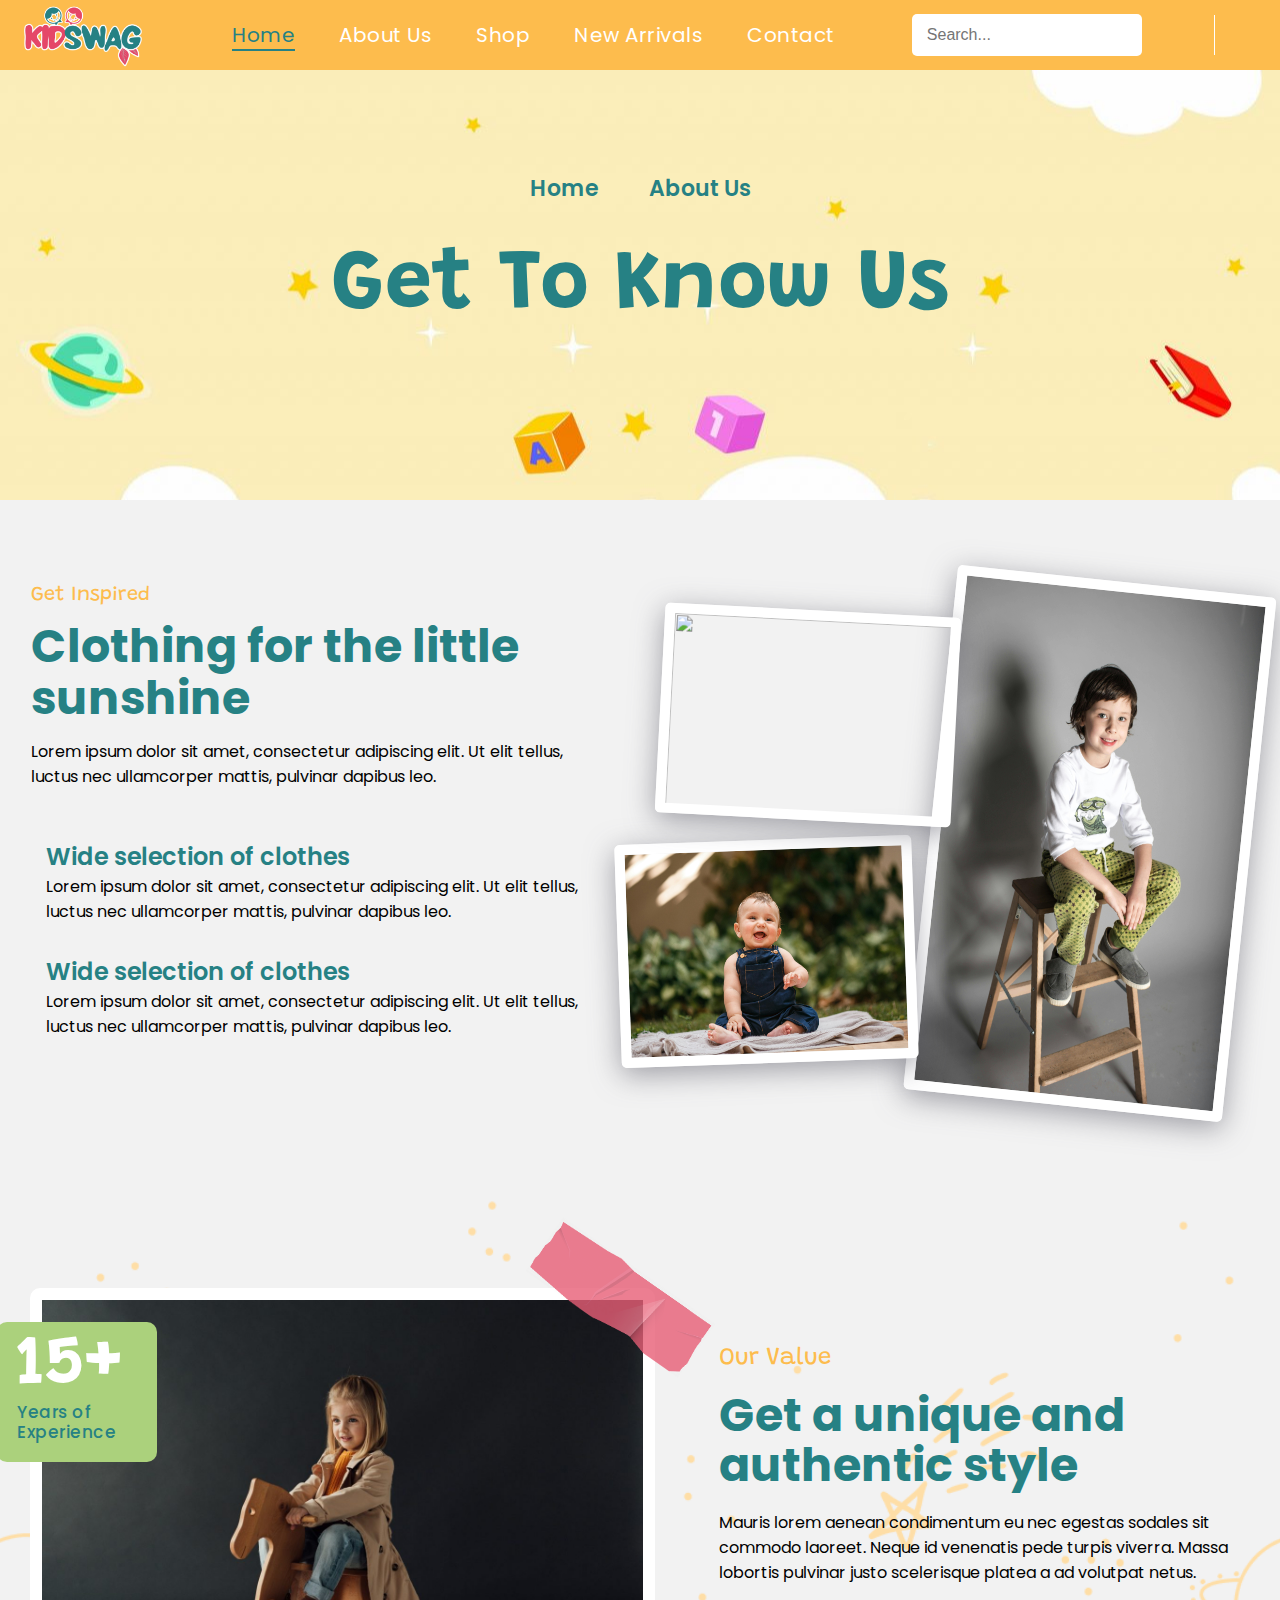
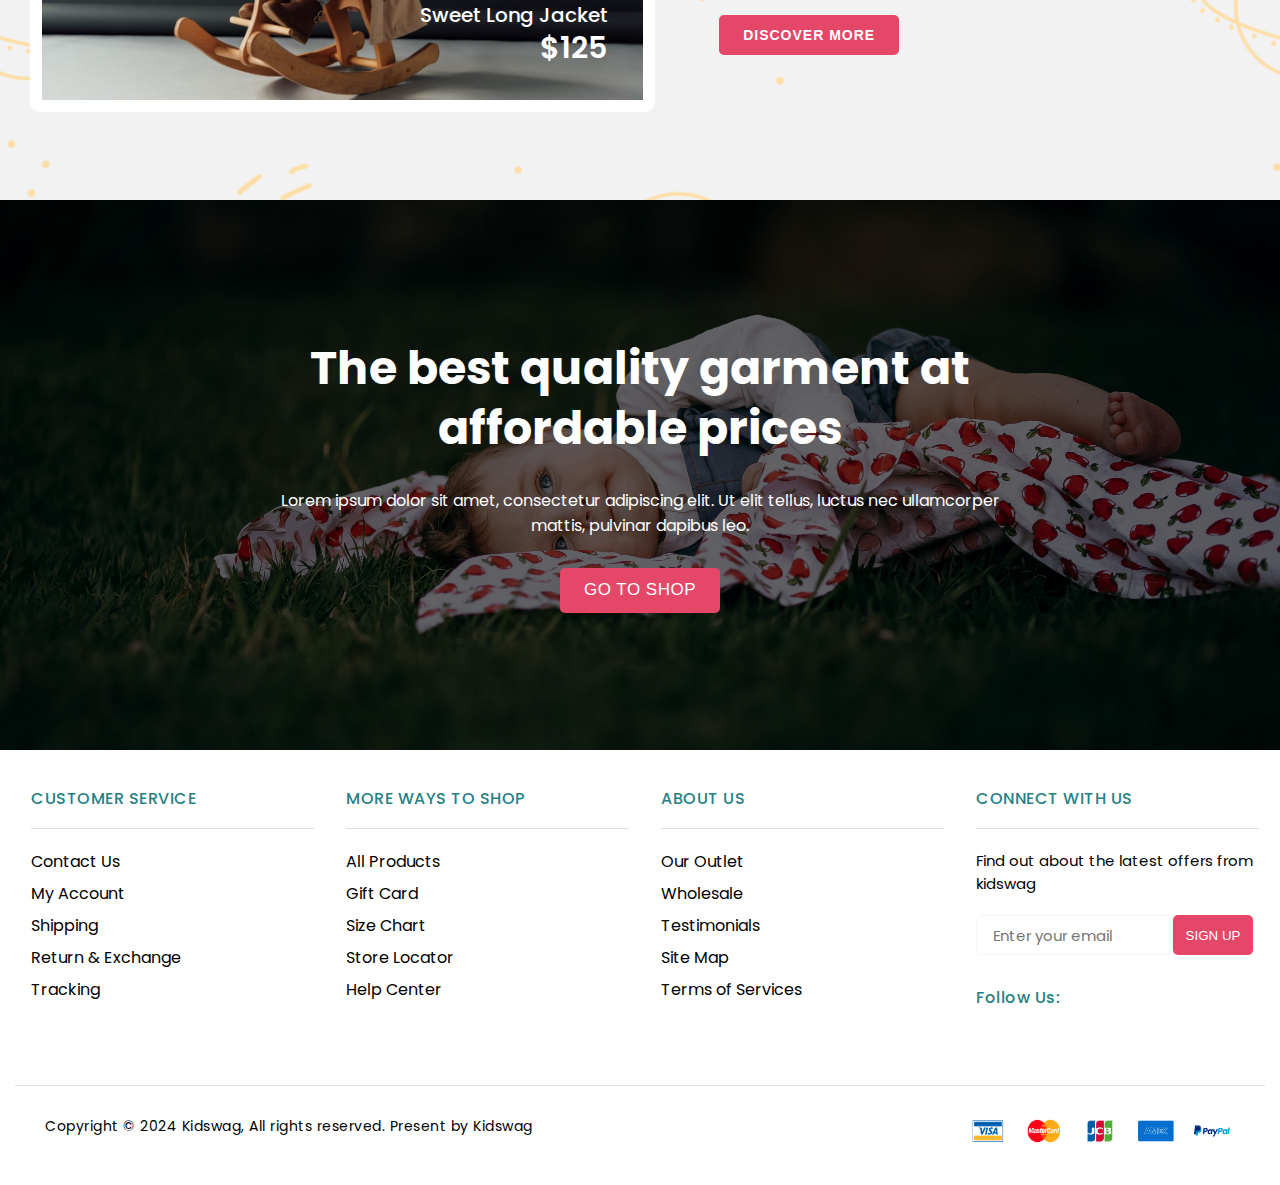
==== about.html @ 39bd6e8f "set coding environment effectively" ====
<!DOCTYPE html>
<html lang="en">
<head>
    <meta charset="UTF-8">
    <meta name="viewport" content="width=device-width, initial-scale=1.0">
    <title>About Us ─ Kidswag</title>

    <!-- link CSS -->
    <!-- <link rel="stylesheet" href="./../02-CSS/02-AboutUs.css"> -->
    <link rel="stylesheet" href="./assets/css/style.css"> <!-- common style css -->
    <link rel="stylesheet" href="./assets/css/about.css"> <!-- about page css -->

    <!-- "Poppins" Font Family -->
    <link rel="preconnect" href="https://fonts.googleapis.com">
    <link rel="preconnect" href="https://fonts.gstatic.com" crossorigin>
    <link href="https://fonts.googleapis.com/css2?family=Grandstander:ital,wght@0,100..900;1,100..900&family=Poppins:ital,wght@0,100;0,200;0,300;0,400;0,500;0,600;0,700;0,800;0,900;1,100;1,200;1,300;1,400;1,500;1,600;1,700;1,800;1,900&display=swap" rel="stylesheet">

    <!-- Fontawesome CDN -->
    <link rel="stylesheet" href="https://cdnjs.cloudflare.com/ajax/libs/font-awesome/6.6.0/css/all.min.css" integrity="sha512-Kc323vGBEqzTmouAECnVceyQqyqdsSiqLQISBL29aUW4U/M7pSPA/gEUZQqv1cwx4OnYxTxve5UMg5GT6L4JJg==" crossorigin="anonymous" referrerpolicy="no-referrer" />
</head>
<body>
    <!-- Navbar 01 -->
    <header>
        <div class="wrapper">
            <nav>
                <div class="logo">
                    <img src="./assets/images/Logo3 Final.png" alt="">
                </div>

                <ul>
                    <li>
                        <a href="./index.html" onclick="home()" class="active" id="home">Home</a>
                        <a href="./about.html" onclick="aboutUs()" id="about">About Us</a>
                        <a href="./shop.html" onclick="shop()" id="shop">Shop</a>
                        <a href="./new-arrival.html" onclick="newArrivals()" id="newArrival">New Arrivals</a>
                        <a href="./contact.html" onclick="contact()" id="contact">Contact</a>
                    </li>
                </ul>

                <div class="nav-input">
                    <input type="text" placeholder="Search...">
                    <i class="fa-solid fa-magnifying-glass"></i>
                </div>
                <div class="nav-user">
                    <i class="fa-solid fa-user"></i>
                </div>
                <div id="bar">
                    <p id="bar-p1"></p>
                    <p id="bar-p2"></p>
                    <p id="bar-p3"></p>
                </div>
            </nav>
        </div>
    </header>


    <!-- About Us -->
    <section class="about-us">
        <div class="wrapper">
            <div class="about-us-cont">
                <div class="span-text">
                    <span>Home</span>
                    <span>About Us</span>
                </div>

                <h2>Get To Know Us</h2>
            </div>
        </div>
     </section>

     <!-- Get Inspired 04 -->
     <section class="get-inspired">
        <div class="wrapper">
            <div class="inspired-cont">
                <div class="inspired-text inspired">
                    <div class="insp-text1">
                        <span>Get Inspired</span>
                        <h2>Clothing for the little sunshine</h2>
                        <p>Lorem ipsum dolor sit amet, consectetur adipiscing elit. Ut elit tellus, luctus nec ullamcorper mattis, pulvinar dapibus leo.</p>
                    </div>
                    <div class="insp-text2">
                        <div class="insp-txt">
                            <div class="icon">
                                <i class="fa-solid fa-check"></i>
                            </div>
                            <div class="icon-text">
                                <h3>Wide selection of clothes</h3>
                                <p>Lorem ipsum dolor sit amet, consectetur adipiscing elit. Ut elit    tellus, luctus nec ullamcorper mattis, pulvinar dapibus leo.</p>
                            </div>
                        </div>
                        <div class="insp-txt">
                            <div class="icon">
                                <i class="fa-solid fa-check"></i>
                            </div>
                            <div class="icon-text">
                                <h3>Wide selection of clothes</h3>
                                <p>Lorem ipsum dolor sit amet, consectetur adipiscing elit. Ut elit    tellus, luctus nec ullamcorper mattis, pulvinar dapibus leo.</p>
                            </div>
                        </div>
                    </div>
                </div>

                <div class="inspired-images inspired">
                    <div class="left-imgs">
                        <img src="./assets/images/inspired-img1.jpg" alt="" id="insp-img1" width="300" height="300">
                        <img src="./assets/images/inspired-img2.jpg" alt="" id="insp-img2" width="300" height="300">
                    </div>
                    <div class="right-img">
                        <img src="./assets/images/inspired-img3.jpg" alt="" id="insp-img3" width="300" height="300">
                    </div>
                </div>
            </div>
        </div>
    </section>

    <!-- Unique Style 07 -->
    <section class="unique-style">
        <div class="wrapper">
            <div class="unique-cont">
                <div class="unique-left-img">

                    <div class="pink-tape">
                        <img src="./assets/images//Pink Tape Stcker.png" alt="">
                    </div>

                    <div class="green-box">
                        <span>15+</span>
                        <p>Years of Experience</p>
                    </div>

                    <div class="left-text">
                        <h2>Sweet Long Jacket</h2>
                        <div class="left-text-span">
                            <p>$125</p>
                        </div>
                    </div>
                </div>

                <div class="unique-right-text">
                    <span>Our Value</span>
                    <h2>Get a unique and authentic style </h2>
                    <p>Mauris lorem aenean condimentum eu nec egestas sodales sit commodo laoreet. Neque id venenatis pede turpis viverra. Massa lobortis pulvinar justo scelerisque platea a ad volutpat netus.</p>
                    <button type="button">DISCOVER MORE</button>
                </div>
            </div>
        </div>
    </section>

    <!-- Animated Slider 06 -->
    <section class="animated-slider">
        <div class="wrapper">
            <div class="ani-slider-cont">
                <div class="slider-text">
                    <h2>The best quality garment at affordable prices</h2>
                    <p>Lorem ipsum dolor sit amet, consectetur adipiscing elit. Ut elit tellus, luctus nec ullamcorper mattis, pulvinar dapibus leo.</p>
                    <button type="button">GO TO SHOP</button>
                </div>
            </div>
        </div>
    </section>

    <!-- Footer 11 -->
    <section class="footer">
        <div class="wrapper">
            <div class="footer-cont">

                <div class="footer-head">
                    <div class="Fcustomer Fchild">
                        <div class="Fcustomer-head">
                            <h2>CUSTOMER SERVICE</h2>
                        </div>
                        <div class="Fcustomer-text Fchild-text">
                            <ul>
                                <li>
                                    <a href="#">Contact Us</a>
                                    <a href="#">My Account</a>
                                    <a href="#">Shipping</a>
                                    <a href="#">Return & Exchange</a>
                                    <a href="#">Tracking</a>
                                </li>
                            </ul>
                        </div>
                    </div>

                    <div class="Fshop Fchild">
                        <div class="Fshop-head">
                            <h2>MORE WAYS TO SHOP</h2>
                        </div>
                        <div class="Fshop-text Fchild-text">
                            <ul>
                                <li>
                                    <a href="#">All Products</a>
                                    <a href="#">Gift Card</a>
                                    <a href="#">Size Chart</a>
                                    <a href="#">Store Locator</a>
                                    <a href="#">Help Center</a>
                                </li>
                            </ul>
                        </div>
                    </div>

                    <div class="Fabout Fchild">
                        <div class="Fabout-head">
                            <h2>ABOUT US</h2>
                        </div>
                        <div class="Fabout-text Fchild-text">
                            <ul>
                                <li>
                                    <a href="#">Our Outlet</a>
                                    <a href="#">Wholesale</a>
                                    <a href="#">Testimonials</a>
                                    <a href="#">Site Map</a>
                                    <a href="#">Terms of Services</a>
                                </li>
                            </ul>
                        </div>
                    </div>

                    <div class="Fconnect Fchild">
                        <div class="Fconnect-head">
                            <h2>CONNECT WITH US</h2>
                        </div>
                        <div class="Fconnect-text Fchild-text">
                        <p>Find out about the latest offers from kidswag</p>
                        <div class="Finput">
                                <input type="email" placeholder="Enter your email">
                                <button type="button">SIGN UP</button>
                        </div>
                        <div id="Fhead2">
                                <h2>Follow Us:</h2>
                        </div>
                        <div class="Ficons">
                            <i class="fa-brands fa-facebook-f" id="Ficon1"></i>
                            <i class="fa-brands fa-twitter" id="Ficon2"></i>
                            <i class="fa-brands fa-youtube" id="Ficon3"></i>
                            <i class="fa-brands fa-instagram" id="Ficon4"></i>
                        </div>
                    </div>
                </div>
            </div>
        </div>
    </section>

    <!-- Footer Copyright 12 -->
    <section class="footer-copyright">
        <div class="wrapper">
            <div class="footer-copy-cont">
                <div class="footer-copy-text">
                    <p>Copyright © 2024 Kidswag, All rights reserved. Present by Kidswag</p>
                </div>
                <div class="footer-imgs">
                    <img src="./assets/images/Footer-copyright-1.png" alt="">
                    <img src="./assets/images/Footer-copyright-2.png" alt="">
                    <img src="./assets/images/Footer-copyright-3.png" alt="">
                    <img src="./assets/images/Footer-copyright-4.png" alt="">
                    <img src="./assets/images/Footer-copyright-5.png" alt="">
                </div>
            </div>
        </div>
    </section>




<!-- <script src="./assets/js/about.js"></script> -->
</body>
</html>
---- 02-CSS/02-AboutUs.css ----
*{
    margin: 0;
    padding: 0;
    box-sizing: border-box;
}
:root{
    /* Colors */
    --yellow-color: #fdbc4d;
    --dark-pink-color: #e54768;
    --header-aqua-color:#83c0c3;
    --text-green-color: #268184;
    --background-grey-color: #f2f2f2;
    --background-pista-color: #f3f8ed;
    --light-pink-color: #eccada;
    --black-color: #000000;
    --white-color: #ffffff;
    --new-light-color: #f5f3f0;
    --text-grey-color: #898989;
    --parrot-box-color: #abd17c;
    --Footer-divider-color: #dfe0df;
    --Footer-input-border-color:#f5f5f5;

    /* Font Family */
    --header-font: "Grandstander", cursive;
    --body-font: "Poppins", sans-serif;
}

.wrapper{
    max-width: 1250px;
    margin: 0 auto;
}

/* Navbar */
header{
    width: 100%;
    background-color: var(--yellow-color);
    position: fixed;
    z-index: 100;
}

nav{
    height: 70px;
    display: flex;
    justify-content: space-between;
    align-items: center;
}

#bar{
    display: none;
    flex-direction: column;
    gap: 5px;
}

#bar p{
    width: 33px;
    height: 5px;
    border-radius: 3px;
}

#bar-p1{
    background-color: var(--dark-pink-color);
}
#bar-p2{
    background-color: var(--white-color);
}

#bar-p3{
    background-color: var(--text-green-color);
}

.logo img{
    width: 140px;
    height: 140px;
    margin-top: 17px;
    cursor: pointer;
}

nav ul li{
    list-style: none;
}

nav ul li a{
    margin: 0 20px;
    text-decoration: none;
    color: var(--white-color);
    font-family: var(--body-font);
    font-size: 20px;
    font-weight: 400;
    letter-spacing: 0.5px;
}
nav ul li a.active{
    color: var(--text-green-color);
    border-bottom: 2px solid var(--text-green-color);
}

nav ul li a:hover{
    color: var(--text-green-color);
    border-bottom: 2px solid var(--text-green-color);
    transition:  0.5s ease;
}

.nav-input{
    display: flex;
    align-items: center;
    gap: 15px;
}

.nav-input input{
    width: 230px;
    height: 42px;
    border: 0;
    outline: 0;
    border-radius: 5px;
    padding: 15px;
    font-size: 16px;
}

.nav-input i{
    color: var(--white-color);
    font-size: 22px;
}

.nav-user{
    display: flex;
    align-items: center;
    border-left: 1px solid var(--white-color);
    height: 40px;
}
.nav-user i{
    padding: 25px;
    font-size: 22px;
    color: var(--white-color);
}

/* About Us */
.about-us{
    width: 100%;
    height: 500px;
    background: url('./../04-Images/about-us-bg.jpg') no-repeat;
    background-size: cover;
    background-position: 0px 70%;
    display: flex;
    justify-content: center;
    align-items: center;
}

.about-us-cont{
    width: 100%;
    height: 100%;
    display: flex;
    align-items: center;
    flex-direction: column;
    gap: 40px;
}

.about-us-cont .span-text{
    display: flex;
    gap: 50px;
    font-family: var(--body-font);
    font-size: 22px;
    font-weight: 600;
    color: var(--text-green-color);
}

.about-us-cont h2{
    font-size: 84px;
    font-family: var(--header-font);
    color: var(--text-green-color);
}

/* Copied form main page */
/* Get Inspired */
.get-inspired{
    background-color: var(--background-grey-color);
}
.inspired-cont{
    width: 100%;
    height: 700px;
    display: flex;
    padding: 60px 0;
}

.inspired{
    width: 620px;
    height: 520px;
}
.inspired-text{
    display: flex;
    flex-direction: column;
    gap: 50px;
    padding: 25px 50px 25px 16px;

}

.insp-text1{
    display: flex;
    flex-direction: column;
    gap: 15px;
}
.inspired-text .insp-text1 span{
    font-size: 20px;
    color: var(--yellow-color);
    font-family: var(--header-font);
}

.inspired-text .insp-text1 h2{
    font-size: 46px;
    line-height: 52px;
    color: var(--text-green-color);
    font-family: var(--body-font);
}

.inspired-text .insp-text1 p{
    color: var(--black-color);
    font-family: var(--body-font);
}

.insp-text2{
    display: flex;
    flex-direction: column;
    gap: 30px;
}

.insp-txt{
    display: flex;
    gap: 15px;
}

.insp-txt h3{
    color: var(--text-green-color);
    font-family: var(--body-font);
    font-weight: 600;
    font-size: 24px;
}

.insp-txt p{
    color: var(--black-color);
    font-family: var(--body-font);
}

.insp-txt .icon i{
    color: var(--dark-pink-color);
    font-size: 30px;
    margin-top: 3px;
}

.inspired-images{
    display: flex;
    padding-right: 30px;
}

.inspired-images img{
    border: 10px solid white;
    box-shadow: rgba(100, 100, 111, 0.6) 0px 7px 29px 0px;
    border-radius: 5px;
}

#insp-img1{
    width: 296px;
    height: 210px;
    transform: translate(25px, 50px) rotate(3deg);
    position: relative;
    z-index: 10;
}
#insp-img2{
    width: 297px;
    height: 223px;
    transform: translate(-17px, 56px) rotate(-2deg);
    position: relative;
    z-index: 9;
}

#insp-img3{
    width: 320px;
    height: 527px;
    transform: rotate(6deg) translate(0, 20px);
}


/* copied form main page */
/* Unique Style */
.unique-style{
    width: 100%;
    height: 600px;
    background: url('./../04-Images/print-background.png');
    background-position: center;
    background-repeat: no-repeat;
    background-size: cover;
    background-color: var(--background-grey-color);
    display: flex;
    padding: 30px;
}

.unique-cont{
    width: 100%;
    height: 100%;
    display: flex;
    align-items: center;
}

.unique-left-img{
    width: 640px;
    height: 424px;
    border: 12px solid white;
    border-radius: 10px;
    background: url('./../04-Images/Long\ jacket.jpg');
    background-size: cover;
    display: flex;
    flex-direction: column;
    justify-content: space-between;
    align-items: flex-end;
    padding: 35px;
}
.unique-left-img .pink-tape img{
    width: 185px;
    height: 65px;
    transform: translate(105px, -70px) rotate(35deg);
    opacity: 0.8;
}
.unique-left-img .green-box{
    width: 160px;
    height: 140px;
    background-color: var(--parrot-box-color);
    display: flex;
    align-self: flex-start;
    flex-direction: column;
    border-radius: 10px;
    transform: translate(-80px, -110px);
    padding: 10px 1px 20px 20px;
    
}
.unique-left-img .green-box span{
    font-size: 70px;
    font-weight: bold;
    color: var(--white-color);
    font-family: var(--header-font);
}
.unique-left-img .green-box p{
    font-size: 17px;
    color: var(--text-green-color);
    line-height: 20px;
    font-weight: 500;
    font-family: var(--body-font);
    letter-spacing: 0.5px;
    
}
.unique-left-img .left-text{
    color: var(--white-color);
    font-family: var(--body-font);
}
.unique-left-img .left-text h2{
    font-size: 20px;
    font-weight: 500;
}
.left-text .left-text-span{
    display: flex;
    justify-content: flex-end;
    line-height: 35px;
}
.left-text .left-text-span p{
    font-size: 30px;
    font-weight: 600;
}

.unique-right-text{
    width: 640px;
    height: 424px;
    padding: 16px 16px 16px 64px;
    display: flex;
    flex-direction: column;
    justify-content: center;
    gap: 20px;
}
.unique-right-text span{
    color: var(--yellow-color);
    font-family: var(--header-font);
    font-size: 24px;
}

.unique-right-text h2{
    font-size: 46px;
    line-height: 50px;
    color: var(--text-green-color);
    font-family: var(--body-font);
}

.unique-right-text p{
    font-family: var(--body-font);
    margin-bottom: 10px;
}
.unique-right-text button{
    width: 180px;
    height: 40px;
    border: 0;
    outline: 0;
    border-radius: 5px;
    background-color: var(--dark-pink-color);
    color: var(--white-color);
    letter-spacing: 1px;
    font-weight: 600;
    font-size: 14px;
}
.unique-right-text button:hover{
    background-color: var(--yellow-color);
    color: var(--black-color);
}


/* copied from main page */
/* Animated Slider  */
.animated-slider{
    width: 100%;
    height: 550px;
    display: flex;
    justify-content: center;
    align-items: center;
    background: linear-gradient(rgba(0, 0, 0, 0.6),rgba(0, 0, 0, 0.6)),
    url('./../04-Images/Hero-img-03.jpg');
    background-position: center;
    background-repeat: no-repeat;
    background-size: cover;
}
.ani-slider-cont{
    width: 740px;
    height: 400px;
    /* border: 1px solid red; */
}

.ani-slider-cont .slider-text{
    width: 100%;
    height: 100%;
    display: flex;
    flex-direction: column;
    justify-content: center;
    align-items: center;
    align-items: center;
    gap: 30px;
    color: var(--white-color);
    font-family: var(--body-font);
    text-align: center;
}

.slider-text h2{
    font-size: 46px;
    line-height: 60px;
}

.slider-text button{
    width: 160px;
    height: 45px;
    border-radius: 5px;
    border: 0;
    outline: 0;
    background-color: var(--dark-pink-color);
    color: var(--white-color);
    letter-spacing: 0.5px;
    font-weight: 500;
    font-size: 17px;
}
.slider-text button:hover{
    background-color: var(--yellow-color);
    color: var(--black-color);
}


/* copied from main page */
/* Footer */
.footer-cont{
    width: 100%;
    height: 335px;
    display: flex;
    padding-top: 10px;
}

.footer-head{
    display: flex;
}
.footer-cont .Fchild{
    width: 315px;
    height: 285px;
    font-family: var(--body-font);
    padding: 16px;
}

.Fchild h2{
    color: var(--text-green-color);
    padding: 10px 0 17px;
    border-bottom: 1px solid var(--Footer-divider-color);
    font-size: 16px;
    font-weight: 500;
    letter-spacing: 0.5px;
}

.Fchild .Fchild-text ul li{
    display: flex;
    flex-direction: column;
    list-style: none;
    padding: 20px 0;
    gap: 7px;
}
.Fchild .Fchild-text ul li a{
    text-decoration: none;
    color: var(--black-color);
}
.Fchild .Fchild-text ul li a:hover{
    color: var(--dark-pink-color);
}
.Fconnect-text{
    display: flex;
    flex-direction: column;
    padding: 20px 0;
    gap: 20px;
}

.Fchild-text p{
    font-size: 15px;
}

.Fconnect-text .Finput{
    display: flex;
}
.Fconnect-text .Finput input{
    width: 197px;
    height: 40px;
    border: 1px solid var(--Footer-input-border-color);
    padding: 8px 16px;
    font-family: var(--body-font);
    font-size: 15px;
    border-radius: 5px;
}

.Fconnect-text .Finput button{
    width: 80px;
    height: 40px;
    border: 0;
    outline: 0;
    background-color: var(--dark-pink-color);
    color: var(--white-color);
    border-radius: 5px;
}
.Fconnect-text .Finput button:hover{
    background-color: var(--yellow-color);
    color: var(--black-color);
}

.Fconnect-text #Fhead2 h2{
    border-bottom: 0;
    padding-bottom: 3px;
}

.Fconnect-text .Ficons{
    display: flex;
    gap: 20px;
    width: 20px;
    height: 20px;
}
.Fconnect-text .Ficons i{
    height: 20px;
    width: 20px;
    color: var(--dark-pink-color);
    font-size: 20px;
}

#Ficon3{
    width: 22px;
    margin-right: 3px;
}
#Ficon3{
    width: 17px;
}


/* copied form main page */
/* Footer Copyright */
.footer-copy-cont{
    display: flex;
    justify-content: space-between;
    width: 100%;
    height: 100px;
    border-top: 1px solid var(--Footer-divider-color);
    padding: 30px;
    font-family: var(--body-font);
    font-size: 14px;
    font-weight: 400;
    letter-spacing: 0.5px;
}

.footer-copy-cont .footer-imgs{
    display: flex;
    gap: 10px;
}

.footer-copy-cont .footer-imgs img{
    width: 46px;
    height: 30px;
}
---- assets/css/style.css ----
*{
    margin: 0;
    padding: 0;
    box-sizing: border-box;
}
:root{
    /* Colors */
    --yellow-color: #fdbc4d;
    --dark-pink-color: #e54768;
    --header-aqua-color:#83c0c3;
    --text-green-color: #268184;
    --background-grey-color: #f2f2f2;
    --background-pista-color: #f3f8ed;
    --light-pink-color: #eccada;
    --black-color: #000000;
    --white-color: #ffffff;
    --new-light-color: #f5f3f0;
    --text-grey-color: #898989;
    --parrot-box-color: #abd17c;
    --Footer-divider-color: #dfe0df;
    --Footer-input-border-color:#f5f5f5;
    --modal-text-color: #878787;
    --facebook-icon-color: #3b5998;
    --gmail-icon-color: #d24838;
    --linkedIn-icon-color: #006fa7;

    /* Font Family */
    --header-font: "Grandstander", cursive;
    --body-font: "Poppins", sans-serif;
}

.wrapper{
    max-width: 1250px;
    margin: 0 auto;
}

hr{
    height: 1px;
    background-color: var(--Footer-divider-color);
    border: none;
}

/* Navbar */
header{
    width: 100%;
    background-color: var(--yellow-color);
    position: fixed;
    z-index: 100;
}

nav{
    height: 70px;
    display: flex;
    justify-content: space-between;
    align-items: center;
}

#bar{
    display: none;
    flex-direction: column;
    gap: 5px;
}

#bar p{
    width: 33px;
    height: 5px;
    border-radius: 3px;
}

#bar-p1{
    background-color: var(--dark-pink-color);
}
#bar-p2{
    background-color: var(--white-color);
}

#bar-p3{
    background-color: var(--text-green-color);
}

.logo img{
    width: 140px;
    height: 140px;
    margin-top: 17px;
    cursor: pointer;
}

nav ul li{
    list-style: none;
}

nav ul li a{
    margin: 0 20px;
    text-decoration: none;
    color: var(--white-color);
    font-family: var(--body-font);
    font-size: 20px;
    font-weight: 400;
    letter-spacing: 0.5px;
}
nav ul li a.active{
    color: var(--text-green-color);
    border-bottom: 2px solid var(--text-green-color);
}

nav ul li a:hover{
    color: var(--text-green-color);
    border-bottom: 2px solid var(--text-green-color);
    transition:  0.5s ease;
}

.nav-input{
    display: flex;
    align-items: center;
    gap: 15px;
}

.nav-input input{
    width: 230px;
    height: 42px;
    border: 0;
    outline: 0;
    border-radius: 5px;
    padding: 15px;
    font-size: 16px;
}

.nav-input i{
    color: var(--white-color);
    font-size: 22px;
}

.nav-user{
    display: flex;
    align-items: center;
    border-left: 1px solid var(--white-color);
    height: 40px;
}
.nav-user i{
    padding: 25px;
    font-size: 22px;
    color: var(--white-color);
    cursor: pointer;
}
.nav-user i:hover{
    transform: scale(1.3);
}

/* Hero Section */
.hero-section{
    width: 100%;
    height: 633px;
    background-color: var(--header-aqua-color);
    padding-top: 70px;
}

.hero-cont{
    display: flex;
    gap: 30px;
}

.hero-text{
    width: 600px;
    height: 600px;
    display: flex;
    flex-direction: column;
    gap: 30px;
    padding: 105px 0 50px 0;
}

.hero-text h1{
    font-family: var(--header-font);
    color: var(--white-color);
    font-weight: 600;
    font-size: 84px;
    
}

.hero-text p{
    color: var(--white-color);
    font-family: var(--body-font);
    font-weight: 600;
    font-size: 20px;
    letter-spacing: 0.5px;
    line-height: 25px;
}

.hero-text button{
    width: 166px;
    height: 50px;
    border: 0;
    outline: 0;
    border-radius: 5px;
    background-color: var(--dark-pink-color);
    color: var(--white-color);
    font-weight: 500;
    font-size: 17px;
    letter-spacing: 1px;
}

.hero-text button:hover{
    background-color: var(--yellow-color);
    color: var(--black-color);
}

.hero-img{
    width: 600px;
    display: flex;
    flex-direction: column;
    align-items: center;
    padding-top: 15px;
    /* border: 1px solid pink; */
}

.hero-offer{
    width: 150px;
    height: 150px;
    background-color: var(--white-color);
    border-radius: 50%;
    display: flex;
    flex-direction: column;
    justify-content: center;
    align-items: center;
    box-shadow: rgba(149, 157, 165, 0.2) 0px 8px 24px;
    animation: Offer 2s linear 0s infinite alternate;
}
@keyframes Offer{
    100%{
        rotate: 30deg;
    }
 }

.hero-offer p{
    font-size: 40px;
    font-weight: bold;
    font-family: var(--body-font);
    line-height: 40px;
}

#p1{
    color: var(--text-green-color);
}

#p2{
    color: var(--dark-pink-color);
}

.img-cont{
    margin-top: -70px;
}

.img-cont img{
    width: 550px;
    height: 468px;
}

/* Cards */
.cards-cont{
    width: 100%;
    height: 400px;
    display: flex;
    justify-content: space-between;
    align-items: center;
}
.cards{ 
    width: 608px;
    height: 280px;
    border-radius: 10px;
    display: flex;
    flex-direction: column;
    gap: 15px;
    color: var(--white-color);
    font-family: var(--body-font);
    padding: 50px 300px 30px 30px;
}

.girls-card{
    background: linear-gradient(rgba(0, 0, 0, 0.5),rgba(0, 0, 0, 0.5)), 
                url('./../images/Girl-Card-1.jpg') no-repeat;
    background-size: cover;
    background-position: center;
}


.boys-card{
    background: linear-gradient(rgba(0, 0, 0, 0.5),rgba(0, 0, 0, 0.5)), 
                url('./../images/Boy-Card-2.jpg') no-repeat;
    background-size: cover;
    background-position: center center;
}

.cards h2{
    width: 278px;
    font-size: 46px;
    line-height: 48px;
}
.cards p{
    letter-spacing: 0.5px;
}

.cards button{
    width: 140px;
    height: 42px;
    background: transparent;
    border: 2px solid var(--white-color);
    color: var(--white-color);
    letter-spacing: 1px;
    border-radius: 5px;
    font-weight: 600;
    font-size: 14px;
}

.cards button:hover{
    background-color: var(--dark-pink-color);
    border: 0;
}

/* Get Inspired */
.get-inspired{
    background-color: var(--background-grey-color);
}
.inspired-cont{
    width: 100%;
    height: 700px;
    display: flex;
    padding: 60px 0;
}

.inspired{
    width: 620px;
    height: 520px;
}
.inspired-text{
    display: flex;
    flex-direction: column;
    gap: 50px;
    padding: 25px 50px 25px 16px;

}

.insp-text1{
    display: flex;
    flex-direction: column;
    gap: 15px;
}
.inspired-text .insp-text1 span{
    font-size: 20px;
    color: var(--yellow-color);
    font-family: var(--header-font);
}

.inspired-text .insp-text1 h2{
    font-size: 46px;
    line-height: 52px;
    color: var(--text-green-color);
    font-family: var(--body-font);
}

.inspired-text .insp-text1 p{
    color: var(--black-color);
    font-family: var(--body-font);
}

.insp-text2{
    display: flex;
    flex-direction: column;
    gap: 30px;
}

.insp-txt{
    display: flex;
    gap: 15px;
}

.insp-txt h3{
    color: var(--text-green-color);
    font-family: var(--body-font);
    font-weight: 600;
    font-size: 24px;
}

.insp-txt p{
    color: var(--black-color);
    font-family: var(--body-font);
}

.insp-txt .icon i{
    color: var(--dark-pink-color);
    font-size: 30px;
    margin-top: 3px;
}

.inspired-images{
    display: flex;
    padding-right: 30px;
}

.inspired-images img{
    border: 10px solid white;
    box-shadow: rgba(100, 100, 111, 0.6) 0px 7px 29px 0px;
    border-radius: 5px;
}

#insp-img1{
    width: 296px;
    height: 210px;
    transform: translate(25px, 50px) rotate(3deg);
    position: relative;
    z-index: 10;
}
#insp-img2{
    width: 297px;
    height: 223px;
    transform: translate(-17px, 56px) rotate(-2deg);
    position: relative;
    z-index: 9;
}

#insp-img3{
    width: 320px;
    height: 527px;
    transform: rotate(6deg) translate(0, 20px);
}


/* New Arrivals */
.new-arrival-cont{
    width: 100%;
    /*height: 1780px;*/          /* mene content hide kia so height b kam ki */
    padding: 70px 0;
}

.new-arrival-head{
    display: flex;
    flex-direction: column;
    align-items: center;
    gap: 10px;
}

.new-arrival-all h2{
    color: var(--text-green-color);
    font-family: var(--body-font);
    font-size: 48px;
    letter-spacing: 0.5px;
}

.new-arrival-filter{
    display: flex;
    gap: 30px;
}

.new-arrival-filter a{
    color: var(--dark-pink-color);
    font-family: var(--body-font);
    letter-spacing: 0.5px;
    font-size: 20px;
    font-weight: bold;
    text-decoration: none;
}

/* .new-arrival-filter .NA-filter-active{
    text-decoration: underline;
} */

.new-arrival-filter a:hover{
    text-decoration: underline;
}

/* New Arrival Body */
.new-arrival-body{
    display: flex;
    flex-wrap: wrap;
    justify-content: center;
    padding: 30px 0;
    gap: 30px;
}

.line-one{
    display: flex;
    gap: 10px;
}
.line-two{
    display: flex;
    gap: 10px;

}
.line-three{
    display: flex;
    gap: 10px;
}

.NA-card{
    display: flex;
    flex-direction: column;
    align-items: center;
    gap: 20px;
    /* width: 300px; */
    width: 290px;
    height: 472px;
    background-color: var(--white-color);
    box-shadow: rgba(149, 157, 165, 0.3) 0px 8px 24px;
    border-radius: 5px;
    /* padding-top: 10px; */
    padding-top: 20px;
}

.NA-card .NA-product img{
    /* width: 280px; */
    width: 250px;
    height: 250px;
    border-radius: 5px;
    transition: 0.3s ease;
    /* transform: scale(1.1); */
}
.NA-product img:hover{
        transform: scale(1.1);
        /* transform: scale(1); */
}


.NA-text{
    display: flex;
    flex-direction: column;
    align-items: center;
    gap: 10px;
}
.NA-card .NA-text h4{
    color: var(--text-green-color);
    font-family: var(--body-font);
    font-size: 18px;
    font-weight: 500;
}

.NA-text .NA-price{
    display: flex;
    gap: 2px;
}
.NA-text p{
    font-family: var(--body-font);
    color: var(--text-grey-color);
    text-decoration: line-through;
}
.NA-text span{
    font-family: var(--body-font);
    color: var(--dark-pink-color);
    text-decoration:underline;
    font-weight: 600;
}
.NA-text button{
    width: 120px;
    height: 40px;
    border: 0;
    outline: 0;
    border-radius: 5px;
    background-color: var(--dark-pink-color);
    color: var(--white-color);
    font-size: 15px;
    font-family: var(--body-font);
    font-weight: 500;
    letter-spacing: 0.5px;
    margin-top: 10px;
    padding: 5px;
    cursor: pointer;
}
.NA-text button:hover{
    background-color: var(--yellow-color);
    color: var(--black-color);
}

/* New Arrival Show More Button */
.show-more-cont input{
    width: 200px;
    height: 50px;
    border-radius: 5px;
    border: 0;
    outline: 0;
    background-color: var(--yellow-color);
    color: var(--black-color);
    font-weight: 500;
    font-size: 16px;
    letter-spacing: 1px;
    font-family: var(--body-font);
    margin-top: 10px;
    cursor: pointer;
}
.show-more-cont input:hover{
    background-color: var(--dark-pink-color);
    color: var(--white-color);
}






/* Animated Slider  */
.animated-slider{
    width: 100%;
    height: 550px;
    display: flex;
    justify-content: center;
    align-items: center;
    background: linear-gradient(rgba(0, 0, 0, 0.6),rgba(0, 0, 0, 0.6)),
    url('./../images/Hero-img-03.jpg');
    background-position: center;
    background-repeat: no-repeat;
    background-size: cover;
}
.ani-slider-cont{
    width: 740px;
    height: 400px;
    /* border: 1px solid red; */
}

.ani-slider-cont .slider-text{
    width: 100%;
    height: 100%;
    display: flex;
    flex-direction: column;
    justify-content: center;
    align-items: center;
    align-items: center;
    gap: 30px;
    color: var(--white-color);
    font-family: var(--body-font);
    text-align: center;
}

.slider-text h2{
    font-size: 46px;
    line-height: 60px;
}

.slider-text button{
    width: 160px;
    height: 45px;
    border-radius: 5px;
    border: 0;
    outline: 0;
    background-color: var(--dark-pink-color);
    color: var(--white-color);
    letter-spacing: 0.5px;
    font-weight: 500;
    font-size: 17px;
}
.slider-text button:hover{
    background-color: var(--yellow-color);
    color: var(--black-color);
}

/* Unique Style */
.unique-style{
    width: 100%;
    height: 600px;
    background: url('./../images/print-background.png');
    background-position: center;
    background-repeat: no-repeat;
    background-size: cover;
    background-color: var(--background-grey-color);
    display: flex;
    padding: 30px;
}

.unique-cont{
    width: 100%;
    height: 100%;
    display: flex;
    align-items: center;
}

.unique-left-img{
    width: 640px;
    height: 424px;
    border: 12px solid white;
    border-radius: 10px;
    background: url('./../images/Long\ jacket.jpg');
    background-size: cover;
    display: flex;
    flex-direction: column;
    justify-content: space-between;
    align-items: flex-end;
    padding: 35px;
}
.unique-left-img .pink-tape img{
    width: 185px;
    height: 65px;
    transform: translate(105px, -70px) rotate(35deg);
    opacity: 0.8;
}
.unique-left-img .green-box{
    width: 160px;
    height: 140px;
    background-color: var(--parrot-box-color);
    display: flex;
    align-self: flex-start;
    flex-direction: column;
    border-radius: 10px;
    transform: translate(-80px, -110px);
    padding: 10px 1px 20px 20px;
    
}
.unique-left-img .green-box span{
    font-size: 70px;
    font-weight: bold;
    color: var(--white-color);
    font-family: var(--header-font);
}
.unique-left-img .green-box p{
    font-size: 17px;
    color: var(--text-green-color);
    line-height: 20px;
    font-weight: 500;
    font-family: var(--body-font);
    letter-spacing: 0.5px;
    
}
.unique-left-img .left-text{
    color: var(--white-color);
    font-family: var(--body-font);
}
.unique-left-img .left-text h2{
    font-size: 20px;
    font-weight: 500;
}
.left-text .left-text-span{
    display: flex;
    justify-content: flex-end;
    line-height: 35px;
}
.left-text .left-text-span p{
    font-size: 30px;
    font-weight: 600;
}

.unique-right-text{
    width: 640px;
    height: 424px;
    padding: 16px 16px 16px 64px;
    display: flex;
    flex-direction: column;
    justify-content: center;
    gap: 20px;
}
.unique-right-text span{
    color: var(--yellow-color);
    font-family: var(--header-font);
    font-size: 24px;
}

.unique-right-text h2{
    font-size: 46px;
    line-height: 50px;
    color: var(--text-green-color);
    font-family: var(--body-font);
}

.unique-right-text p{
    font-family: var(--body-font);
    margin-bottom: 10px;
}
.unique-right-text button{
    width: 180px;
    height: 40px;
    border: 0;
    outline: 0;
    border-radius: 5px;
    background-color: var(--dark-pink-color);
    color: var(--white-color);
    letter-spacing: 1px;
    font-weight: 600;
    font-size: 14px;
}
.unique-right-text button:hover{
    background-color: var(--yellow-color);
    color: var(--black-color);
}


/* Popular Categories */
.popular-cont{
    width: 100%;
    height: 720px;
    display: flex;
    flex-direction: column;
    align-items: center;
    justify-content: space-between;
    padding: 70px 16px 100px;
}

.popular-cont .popular-text h2{
    color: var(--text-green-color);
    font-family: var(--body-font);
    font-size: 46px;
    font-weight: 600;
}

.popular-cards{
    width: 100%;
    display: flex;
    justify-content: space-between;
}

.popular-cards .popular-card{
    width: 295px;
    height: 450px;
    border-radius: 5px;
    box-shadow: rgba(0, 0, 0, 0.24) 0px 3px 8px;
}

.popular-cards .popular-card img{
    width: 100%;
    height: 320px;
    object-fit: cover;
    border-top-right-radius: 5px;
    border-top-left-radius: 5px;
}

.popular-card .pop-card-text{
    width: 100%;
    display: flex;
    flex-direction: column;
    align-items: center;
    padding: 10px 20px 20px 20px;
    font-family: var(--body-font);
    gap: 10px;
}

.popular-card .pop-card-text h2{
    letter-spacing: 0.5px;
    font-weight: 600;
    font-size: 28px;
    color: var(--text-green-color);
}

.popular-card .pop-card-text button{
    width: 100px;
    height: 40px;
    background-color: var(--dark-pink-color);
    border: 0;
    outline: 0;
    border-radius: 5px;
    color: var(--white-color);
    font-size: 13px;
    font-weight: 600;
}

/* Additional Discount */
.additional-discount{
    width: 100%;
    height: 556px;
    background-color: var(--background-pista-color);
    
}

.add-discount-cont{
    width: 100%;
    height: 556px;
    display: flex;
}

.add-discount-cont .add-discount-left{
    width: 742px;
    height: 556px;
    background: url('./../images/additional-discount-background.jpg');
    background-size: cover;
    background-position: center right;
    mix-blend-mode:multiply;
}
.add-discount-text{
    width: 537px;
    display: flex;
    flex-direction: column;
    gap: 30px;
    padding: 128px 16px 128px 40px;
    font-family: var(--body-font);
}

.add-discount-text h2{
    color: var(--text-green-color);
    font-size: 46px;
    line-height: 50px;
    font-weight: 600;
}

.add-discount-text button{
    width: 166px;
    height: 46px;
    background-color: var(--dark-pink-color);
    color: var(--white-color);
    border: 0;
    outline: 0;
    border-radius: 5px;
    font-size: 15px;
    letter-spacing: 1px;
    font-weight: 500;
}

.add-discount-text button:hover{
    background-color: var(--yellow-color);
    color: var(--black-color);
}

/* Pink Bottom */
.pink-bottom{
    width: 100%;
    height: 456px;
    background: url('./../images/pink-bottom\ background.jpg') no-repeat;
    background-size: cover;
    background-position: center center;
}
.pink-bottom-cont{
    padding: 90px 25px;

}
.pink-bottom-cont .pink-bottom-text{
    width: 630px;
    height: 280px;
    display: flex;
    flex-direction: column;
    gap: 25px;
}

.pink-bottom-text{
    font-family: var(--body-font);
    margin-left: 30px;
}
.pink-bottom-text h2{
    color: var(--text-green-color);
    font-size: 46px;
    font-weight: 600;
    line-height: 60px;
}

.pink-bottom-text p{
    width: 590px;
}

.pink-bottom-text button{
    width: 170px;
    height: 40px;
    border: 0;
    outline: 0;
    background-color: var(--dark-pink-color);
    color: var(--white-color);
    border-radius: 5px;
    letter-spacing: 1px;
    font-size: 14px;
    font-weight: 500;
}

.pink-bottom-text button:hover{
    background-color: var(--yellow-color);
    color: var(--black-color);
}


/* Footer */
.footer-cont{
    width: 100%;
    height: 335px;
    display: flex;
    padding-top: 10px;
}

.footer-head{
    display: flex;
}
.footer-cont .Fchild{
    width: 315px;
    height: 285px;
    font-family: var(--body-font);
    padding: 16px;
}

.Fchild h2{
    color: var(--text-green-color);
    padding: 10px 0 17px;
    border-bottom: 1px solid var(--Footer-divider-color);
    font-size: 16px;
    font-weight: 500;
    letter-spacing: 0.5px;
}

.Fchild .Fchild-text ul li{
    display: flex;
    flex-direction: column;
    list-style: none;
    padding: 20px 0;
    gap: 7px;
}
.Fchild .Fchild-text ul li a{
    text-decoration: none;
    color: var(--black-color);
}
.Fchild .Fchild-text ul li a:hover{
    color: var(--dark-pink-color);
}
.Fconnect-text{
    display: flex;
    flex-direction: column;
    padding: 20px 0;
    gap: 20px;
}

.Fchild-text p{
    font-size: 15px;
}

.Fconnect-text .Finput{
    display: flex;
}
.Fconnect-text .Finput input{
    width: 197px;
    height: 40px;
    border: 1px solid var(--Footer-input-border-color);
    padding: 8px 16px;
    font-family: var(--body-font);
    font-size: 15px;
    border-radius: 5px;
}

.Fconnect-text .Finput button{
    width: 80px;
    height: 40px;
    border: 0;
    outline: 0;
    background-color: var(--dark-pink-color);
    color: var(--white-color);
    border-radius: 5px;
}
.Fconnect-text .Finput button:hover{
    background-color: var(--yellow-color);
    color: var(--black-color);
}

.Fconnect-text #Fhead2 h2{
    border-bottom: 0;
    padding-bottom: 3px;
}

.Fconnect-text .Ficons{
    display: flex;
    gap: 20px;
    width: 20px;
    height: 20px;
}
.Fconnect-text .Ficons i{
    height: 20px;
    width: 20px;
    color: var(--dark-pink-color);
    font-size: 20px;
}

#Ficon3{
    width: 22px;
    margin-right: 3px;
}
#Ficon3{
    width: 17px;
}


/* Footer Copyright */
.footer-copy-cont{
    display: flex;
    justify-content: space-between;
    width: 100%;
    height: 100px;
    border-top: 1px solid var(--Footer-divider-color);
    padding: 30px;
    font-family: var(--body-font);
    font-size: 14px;
    font-weight: 400;
    letter-spacing: 0.5px;
}

.footer-copy-cont .footer-imgs{
    display: flex;
    gap: 10px;
}

.footer-copy-cont .footer-imgs img{
    width: 46px;
    height: 30px;
}


/* ~~~~~~~~~~~~~~~~~~~~~~~~~~~~~~~~~~~ Extra Modal Sections ~~~~~~~~~~~~~~~~~~~~~~~~~~~~~~~~~~~ */
.modal-cont{
    display: none; 
    position: fixed; 
    left: 0;
    top: 0;
    width: 100%;
    height: 100% ;
    background-color: rgba(0, 0, 0, 0.5);
    /* z-index: 999; */
}
/* Modal content box */
.modal-content-cont {
    display: flex;
    flex-direction: column;
    gap: 20px;
    font-family: var(--body-font);
    background-color: white;
    padding: 20px;
    border-bottom-left-radius: 8px;
    width: 340px;
    height: 70vh;
    margin: auto ;
    position: relative;
    top: -35px;
    /* right: -100%; */
    right: -590px;
    
}
.mc-header{
    width: 100%;
    height: 40px;
    display: flex;
    justify-content: space-between;
    align-items: center;
    border-bottom: 1px solid var(--Footer-divider-color);
}
.mc-header p{
    font-weight: 500;
}
.mc-header i{
    font-size: 16px;
    text-align: center;
    color: var(--dark-pink-color);
}
.mc-header i:hover{
    transform: scale(1.2);
}
.mc-social-icons{
    display: flex;
    justify-content: center;
    gap: 10px;
}
.mc-social-icons i{
    width: 40px;
    height: 40px;
    text-align: center;
    line-height: 40px;
    font-size: 18px;
    color: var(--white-color);
    cursor: pointer;
}
#fb-icon{
    background-color: var(--facebook-icon-color);
}
#fb-icon:hover{
    transform: scale(1.1);
}
#gmail-icon{
    background-color: var(--gmail-icon-color);
}
#gmail-icon:hover{
    transform: scale(1.1);
}
#linkedIn-icon{
    background-color: var(--linkedIn-icon-color);
}
#linkedIn-icon:hover{
    transform: scale(1.1);
}

.mc-input-cont{
    display: flex;
    flex-direction: column;
    gap: 20px;
    position: relative;
}
.mc-input-cont input{
    width: 100%;
    height: 40px;
    border-radius: 5px;
    border: 1px solid var(--Footer-divider-color);
    padding: 10px;
    font-family: var(--body-font);
    position: relative;
}

/* Circle check and error icons will be show through JS */
.mc-input-cont i{
    font-size: 12px;
}
.mc-input-cont .fa-circle-check{
    color: var(--text-green-color);
}
.mc-input-cont .fa-circle-exclamation{
    color: orange;
}
#login-email-success{
    display: none;
    position: absolute;
    right: 10px;
    top: 14px;
}
#login-pwd-success{
    display: none;
    position: absolute;
    right: 10px;
    top: 75px;
}
#login-email-error{
    display: none;
    position: absolute;
    right: 10px;
    top: 14px;
}
#login-pwd-error{
    display: none;
    position: absolute;
    right: 10px;
    top: 75px;
}
.mc-input-cont span{
    display: none;
    font-size: 13px;
    color: red;
    padding-bottom: 5px;
}







.mc-input-cont input:focus{
    outline: 1px solid grey;
}
.mc-input-cont a{
    text-align: center;
    margin-top: -12px;
    font-size: 14px;
    color: var(--modal-text-color);
}
.mc-input-cont a:hover{
    color: var(--dark-pink-color);
}
.mc-signIn-cont{
    display: flex;
    flex-direction: column;
    gap: 20px;
}
.mc-signIn-cont button{
    height: 40px;
    border-radius: 50px;
    border: 0;
    outline: 0;
    background-color: var(--dark-pink-color);
    color: var(--white-color);
    padding: 0 34px;
    font-size: 14px;
    letter-spacing: 0.5px;
    font-weight: 500;
    cursor: pointer;
}
.mc-signIn-cont button:hover{
    background-color: var(--yellow-color);
    color: var(--black-color);
}
.mc-signIn-cont a{
    font-size: 14px;
    color: var(--modal-text-color);
    text-align: center;
}
.mc-signIn-cont a:hover{
    color: var(--dark-pink-color);
}

/* ~~~~~~~~~~~ Modal Reset Password ~~~~~~~~~~~ */
.reset-pwd-cont{
    display: none; 
    position: fixed; 
    left: 0;
    top: 0;
    width: 100%;
    height: 100% ;
    background-color: rgba(0, 0, 0, 0.5);
}
.pwd-cont{
    display: flex;
    flex-direction: column;
    gap: 30px;
    font-family: var(--body-font);
    background-color: white;
    padding: 20px;
    border-bottom-left-radius: 8px;
    width: 340px;
    height: 70vh;
    margin: auto ;
    position: relative;
    top: -35px;
    /* right: -100%; */
    right: -590px;
}
.pwd-top{
    display: flex;
    justify-content: space-between;
    align-items: center;
    border-bottom: 1px solid var(--Footer-divider-color);
    padding: 10px;
}
.pwd-top p{

    font-size: 18px;
    font-weight: 500;
}
.pwd-top i{
    color: var(--dark-pink-color);
}
.pwd-top i:hover{
    transform: scale(1.2);
}

.pwd-body{
    display: flex;
    flex-direction: column;
    gap: 20px;
}
.pwd-body p{
    font-size: 14px;
    text-align: center;
    font-weight: 500;
    color: var(--modal-text-color);
}
.pwd-body input{
    height: 50px;
    padding: 10px;
    border: 1px solid var(--Footer-divider-color);
    font-size: 16px;
    font-family: var(--body-font);
}
.pwd-body input:focus{
    outline: 1px solid grey;
}
.pwd-reset-btn{
    display: flex;
    flex-direction: column;
    gap: 20px;
}
.pwd-reset-btn button{
    height: 40px;
    border-radius: 50px;
    border: 0;
    background-color: var(--dark-pink-color);
    color: var(--white-color);
    font-size: 16px;
    padding: 10px;
    cursor: pointer;
}
.pwd-reset-btn button:hover{
    background-color: var(--yellow-color);
    color: var(--black-color);
}
.pwd-reset-btn a{
    text-align: center;
    color: var(--modal-text-color);
}
.pwd-reset-btn a:hover{
    color: var(--dark-pink-color);
}

/* Login Modal 03  New Customer */
.new-customer-cont{
    display: none; 
    position: fixed; 
    left: 0;
    top: 0;
    width: 100%;
    height: 100% ;
    background-color: rgba(0, 0, 0, 0.5);
}
.reg-new-customer{
    display: flex;
    flex-direction: column;
    gap: 20px;
    font-family: var(--body-font);
    background-color: white;
    padding: 20px;
    border-bottom-left-radius: 8px;
    width: 340px;
    height: 70vh;
    margin: auto ;
    position: relative;
    top: -35px;
    /* right: -100%; */
    right: -590px;
}
.new-customer-head{
    display: flex;
    justify-content: space-between;
    align-items: center;
    height: 30px;
    padding: 20px;
    border-bottom: 1px solid var(--Footer-divider-color);
}
.new-customer-head p{
    font-size: 18px;
    font-weight: 500;
}
.new-customer-head i{
    color: var(--dark-pink-color);
}
.new-customer-head i:hover{
    transform: scale(1.2);
}
.new-cust-social-icons{
    display: flex;
    justify-content: center;
    gap: 10px;
}
.new-cust-social-icons i{
    width: 40px;
    height: 40px;
    text-align: center;
    line-height: 40px;
    font-size: 18px;
    color: var(--white-color);
    cursor: pointer;
}
#reg-fb-icon{
    background-color: var(--facebook-icon-color);
}
#reg-fb-icon:hover{
    transform: scale(1.1);
}
#reg-gmail-icon{
    background-color: var(--gmail-icon-color);
}
#reg-gmail-icon:hover{
    transform: scale(1.1);
}
#reg-linkedIn-icon{
    background-color: var(--linkedIn-icon-color);
}
#reg-linkedIn-icon:hover{
    transform: scale(1.1);
}
.new-cust-input{
    display: flex;
    flex-direction: column;
    gap: 10px;
}
.new-cust-input input{
    height: 40px;
    padding: 20px 20px 20px 10px;
    font-size: 14px;
    font-weight: 400;
    font-family: var(--body-font);
    border: 1px solid var(--Footer-divider-color);
}
.new-cust-input input:focus{
    outline: 1px solid grey;
}
.new-cust-reg-button{
    display: flex;
    flex-direction: column;
    gap: 20px;
}
.new-cust-reg-button button{
    background-color: var(--dark-pink-color);
    color: var(--white-color);
    border: 0;
    height: 40px;
    border-radius: 50px;
    font-size: 16px;
    padding: 10px;
}
.new-cust-reg-button button:hover{
    background-color: var(--yellow-color);
    color: var(--black-color);
}
.new-cust-reg-button a{
    text-align: center;
    font-size: 14px;
    font-weight: 500;
    color: var(--modal-text-color);
}
.new-cust-reg-button a:hover{
    color: var(--dark-pink-color);
}
---- assets/css/about.css ----
*{
    margin: 0;
    padding: 0;
    box-sizing: border-box;
}
:root{
    /* Colors */
    --yellow-color: #fdbc4d;
    --dark-pink-color: #e54768;
    --header-aqua-color:#83c0c3;
    --text-green-color: #268184;
    --background-grey-color: #f2f2f2;
    --background-pista-color: #f3f8ed;
    --light-pink-color: #eccada;
    --black-color: #000000;
    --white-color: #ffffff;
    --new-light-color: #f5f3f0;
    --text-grey-color: #898989;
    --parrot-box-color: #abd17c;
    --Footer-divider-color: #dfe0df;
    --Footer-input-border-color:#f5f5f5;

    /* Font Family */
    --header-font: "Grandstander", cursive;
    --body-font: "Poppins", sans-serif;
}

.wrapper{
    max-width: 1250px;
    margin: 0 auto;
}

/* Navbar */
header{
    width: 100%;
    background-color: var(--yellow-color);
    position: fixed;
    z-index: 100;
}

nav{
    height: 70px;
    display: flex;
    justify-content: space-between;
    align-items: center;
}

#bar{
    display: none;
    flex-direction: column;
    gap: 5px;
}

#bar p{
    width: 33px;
    height: 5px;
    border-radius: 3px;
}

#bar-p1{
    background-color: var(--dark-pink-color);
}
#bar-p2{
    background-color: var(--white-color);
}

#bar-p3{
    background-color: var(--text-green-color);
}

.logo img{
    width: 140px;
    height: 140px;
    margin-top: 17px;
    cursor: pointer;
}

nav ul li{
    list-style: none;
}

nav ul li a{
    margin: 0 20px;
    text-decoration: none;
    color: var(--white-color);
    font-family: var(--body-font);
    font-size: 20px;
    font-weight: 400;
    letter-spacing: 0.5px;
}
nav ul li a.active{
    color: var(--text-green-color);
    border-bottom: 2px solid var(--text-green-color);
}

nav ul li a:hover{
    color: var(--text-green-color);
    border-bottom: 2px solid var(--text-green-color);
    transition:  0.5s ease;
}

.nav-input{
    display: flex;
    align-items: center;
    gap: 15px;
}

.nav-input input{
    width: 230px;
    height: 42px;
    border: 0;
    outline: 0;
    border-radius: 5px;
    padding: 15px;
    font-size: 16px;
}

.nav-input i{
    color: var(--white-color);
    font-size: 22px;
}

.nav-user{
    display: flex;
    align-items: center;
    border-left: 1px solid var(--white-color);
    height: 40px;
}
.nav-user i{
    padding: 25px;
    font-size: 22px;
    color: var(--white-color);
}

/* About Us */
.about-us{
    width: 100%;
    height: 500px;
    background: url('./../images/about-us-bg.jpg') no-repeat;
    background-size: cover;
    background-position: 0px 70%;
    display: flex;
    justify-content: center;
    align-items: center;
}

.about-us-cont{
    width: 100%;
    height: 100%;
    display: flex;
    align-items: center;
    flex-direction: column;
    gap: 40px;
}

.about-us-cont .span-text{
    display: flex;
    gap: 50px;
    font-family: var(--body-font);
    font-size: 22px;
    font-weight: 600;
    color: var(--text-green-color);
}

.about-us-cont h2{
    font-size: 84px;
    font-family: var(--header-font);
    color: var(--text-green-color);
}

/* Copied form main page */
/* Get Inspired */
.get-inspired{
    background-color: var(--background-grey-color);
}
.inspired-cont{
    width: 100%;
    height: 700px;
    display: flex;
    padding: 60px 0;
}

.inspired{
    width: 620px;
    height: 520px;
}
.inspired-text{
    display: flex;
    flex-direction: column;
    gap: 50px;
    padding: 25px 50px 25px 16px;

}

.insp-text1{
    display: flex;
    flex-direction: column;
    gap: 15px;
}
.inspired-text .insp-text1 span{
    font-size: 20px;
    color: var(--yellow-color);
    font-family: var(--header-font);
}

.inspired-text .insp-text1 h2{
    font-size: 46px;
    line-height: 52px;
    color: var(--text-green-color);
    font-family: var(--body-font);
}

.inspired-text .insp-text1 p{
    color: var(--black-color);
    font-family: var(--body-font);
}

.insp-text2{
    display: flex;
    flex-direction: column;
    gap: 30px;
}

.insp-txt{
    display: flex;
    gap: 15px;
}

.insp-txt h3{
    color: var(--text-green-color);
    font-family: var(--body-font);
    font-weight: 600;
    font-size: 24px;
}

.insp-txt p{
    color: var(--black-color);
    font-family: var(--body-font);
}

.insp-txt .icon i{
    color: var(--dark-pink-color);
    font-size: 30px;
    margin-top: 3px;
}

.inspired-images{
    display: flex;
    padding-right: 30px;
}

.inspired-images img{
    border: 10px solid white;
    box-shadow: rgba(100, 100, 111, 0.6) 0px 7px 29px 0px;
    border-radius: 5px;
}

#insp-img1{
    width: 296px;
    height: 210px;
    transform: translate(25px, 50px) rotate(3deg);
    position: relative;
    z-index: 10;
}
#insp-img2{
    width: 297px;
    height: 223px;
    transform: translate(-17px, 56px) rotate(-2deg);
    position: relative;
    z-index: 9;
}

#insp-img3{
    width: 320px;
    height: 527px;
    transform: rotate(6deg) translate(0, 20px);
}


/* copied form main page */
/* Unique Style */
.unique-style{
    width: 100%;
    height: 600px;
    background: url('./../images/print-background.png');
    background-position: center;
    background-repeat: no-repeat;
    background-size: cover;
    background-color: var(--background-grey-color);
    display: flex;
    padding: 30px;
}

.unique-cont{
    width: 100%;
    height: 100%;
    display: flex;
    align-items: center;
}

.unique-left-img{
    width: 640px;
    height: 424px;
    border: 12px solid white;
    border-radius: 10px;
    background: url('./../images/Long\ jacket.jpg');
    background-size: cover;
    display: flex;
    flex-direction: column;
    justify-content: space-between;
    align-items: flex-end;
    padding: 35px;
}
.unique-left-img .pink-tape img{
    width: 185px;
    height: 65px;
    transform: translate(105px, -70px) rotate(35deg);
    opacity: 0.8;
}
.unique-left-img .green-box{
    width: 160px;
    height: 140px;
    background-color: var(--parrot-box-color);
    display: flex;
    align-self: flex-start;
    flex-direction: column;
    border-radius: 10px;
    transform: translate(-80px, -110px);
    padding: 10px 1px 20px 20px;
    
}
.unique-left-img .green-box span{
    font-size: 70px;
    font-weight: bold;
    color: var(--white-color);
    font-family: var(--header-font);
}
.unique-left-img .green-box p{
    font-size: 17px;
    color: var(--text-green-color);
    line-height: 20px;
    font-weight: 500;
    font-family: var(--body-font);
    letter-spacing: 0.5px;
    
}
.unique-left-img .left-text{
    color: var(--white-color);
    font-family: var(--body-font);
}
.unique-left-img .left-text h2{
    font-size: 20px;
    font-weight: 500;
}
.left-text .left-text-span{
    display: flex;
    justify-content: flex-end;
    line-height: 35px;
}
.left-text .left-text-span p{
    font-size: 30px;
    font-weight: 600;
}

.unique-right-text{
    width: 640px;
    height: 424px;
    padding: 16px 16px 16px 64px;
    display: flex;
    flex-direction: column;
    justify-content: center;
    gap: 20px;
}
.unique-right-text span{
    color: var(--yellow-color);
    font-family: var(--header-font);
    font-size: 24px;
}

.unique-right-text h2{
    font-size: 46px;
    line-height: 50px;
    color: var(--text-green-color);
    font-family: var(--body-font);
}

.unique-right-text p{
    font-family: var(--body-font);
    margin-bottom: 10px;
}
.unique-right-text button{
    width: 180px;
    height: 40px;
    border: 0;
    outline: 0;
    border-radius: 5px;
    background-color: var(--dark-pink-color);
    color: var(--white-color);
    letter-spacing: 1px;
    font-weight: 600;
    font-size: 14px;
}
.unique-right-text button:hover{
    background-color: var(--yellow-color);
    color: var(--black-color);
}


/* copied from main page */
/* Animated Slider  */
.animated-slider{
    width: 100%;
    height: 550px;
    display: flex;
    justify-content: center;
    align-items: center;
    background: linear-gradient(rgba(0, 0, 0, 0.6),rgba(0, 0, 0, 0.6)),
    url('./../images/Hero-img-03.jpg');
    background-position: center;
    background-repeat: no-repeat;
    background-size: cover;
}
.ani-slider-cont{
    width: 740px;
    height: 400px;
    /* border: 1px solid red; */
}

.ani-slider-cont .slider-text{
    width: 100%;
    height: 100%;
    display: flex;
    flex-direction: column;
    justify-content: center;
    align-items: center;
    align-items: center;
    gap: 30px;
    color: var(--white-color);
    font-family: var(--body-font);
    text-align: center;
}

.slider-text h2{
    font-size: 46px;
    line-height: 60px;
}

.slider-text button{
    width: 160px;
    height: 45px;
    border-radius: 5px;
    border: 0;
    outline: 0;
    background-color: var(--dark-pink-color);
    color: var(--white-color);
    letter-spacing: 0.5px;
    font-weight: 500;
    font-size: 17px;
}
.slider-text button:hover{
    background-color: var(--yellow-color);
    color: var(--black-color);
}


/* copied from main page */
/* Footer */
.footer-cont{
    width: 100%;
    height: 335px;
    display: flex;
    padding-top: 10px;
}

.footer-head{
    display: flex;
}
.footer-cont .Fchild{
    width: 315px;
    height: 285px;
    font-family: var(--body-font);
    padding: 16px;
}

.Fchild h2{
    color: var(--text-green-color);
    padding: 10px 0 17px;
    border-bottom: 1px solid var(--Footer-divider-color);
    font-size: 16px;
    font-weight: 500;
    letter-spacing: 0.5px;
}

.Fchild .Fchild-text ul li{
    display: flex;
    flex-direction: column;
    list-style: none;
    padding: 20px 0;
    gap: 7px;
}
.Fchild .Fchild-text ul li a{
    text-decoration: none;
    color: var(--black-color);
}
.Fchild .Fchild-text ul li a:hover{
    color: var(--dark-pink-color);
}
.Fconnect-text{
    display: flex;
    flex-direction: column;
    padding: 20px 0;
    gap: 20px;
}

.Fchild-text p{
    font-size: 15px;
}

.Fconnect-text .Finput{
    display: flex;
}
.Fconnect-text .Finput input{
    width: 197px;
    height: 40px;
    border: 1px solid var(--Footer-input-border-color);
    padding: 8px 16px;
    font-family: var(--body-font);
    font-size: 15px;
    border-radius: 5px;
}

.Fconnect-text .Finput button{
    width: 80px;
    height: 40px;
    border: 0;
    outline: 0;
    background-color: var(--dark-pink-color);
    color: var(--white-color);
    border-radius: 5px;
}
.Fconnect-text .Finput button:hover{
    background-color: var(--yellow-color);
    color: var(--black-color);
}

.Fconnect-text #Fhead2 h2{
    border-bottom: 0;
    padding-bottom: 3px;
}

.Fconnect-text .Ficons{
    display: flex;
    gap: 20px;
    width: 20px;
    height: 20px;
}
.Fconnect-text .Ficons i{
    height: 20px;
    width: 20px;
    color: var(--dark-pink-color);
    font-size: 20px;
}

#Ficon3{
    width: 22px;
    margin-right: 3px;
}
#Ficon3{
    width: 17px;
}


/* copied form main page */
/* Footer Copyright */
.footer-copy-cont{
    display: flex;
    justify-content: space-between;
    width: 100%;
    height: 100px;
    border-top: 1px solid var(--Footer-divider-color);
    padding: 30px;
    font-family: var(--body-font);
    font-size: 14px;
    font-weight: 400;
    letter-spacing: 0.5px;
}

.footer-copy-cont .footer-imgs{
    display: flex;
    gap: 10px;
}

.footer-copy-cont .footer-imgs img{
    width: 46px;
    height: 30px;
}
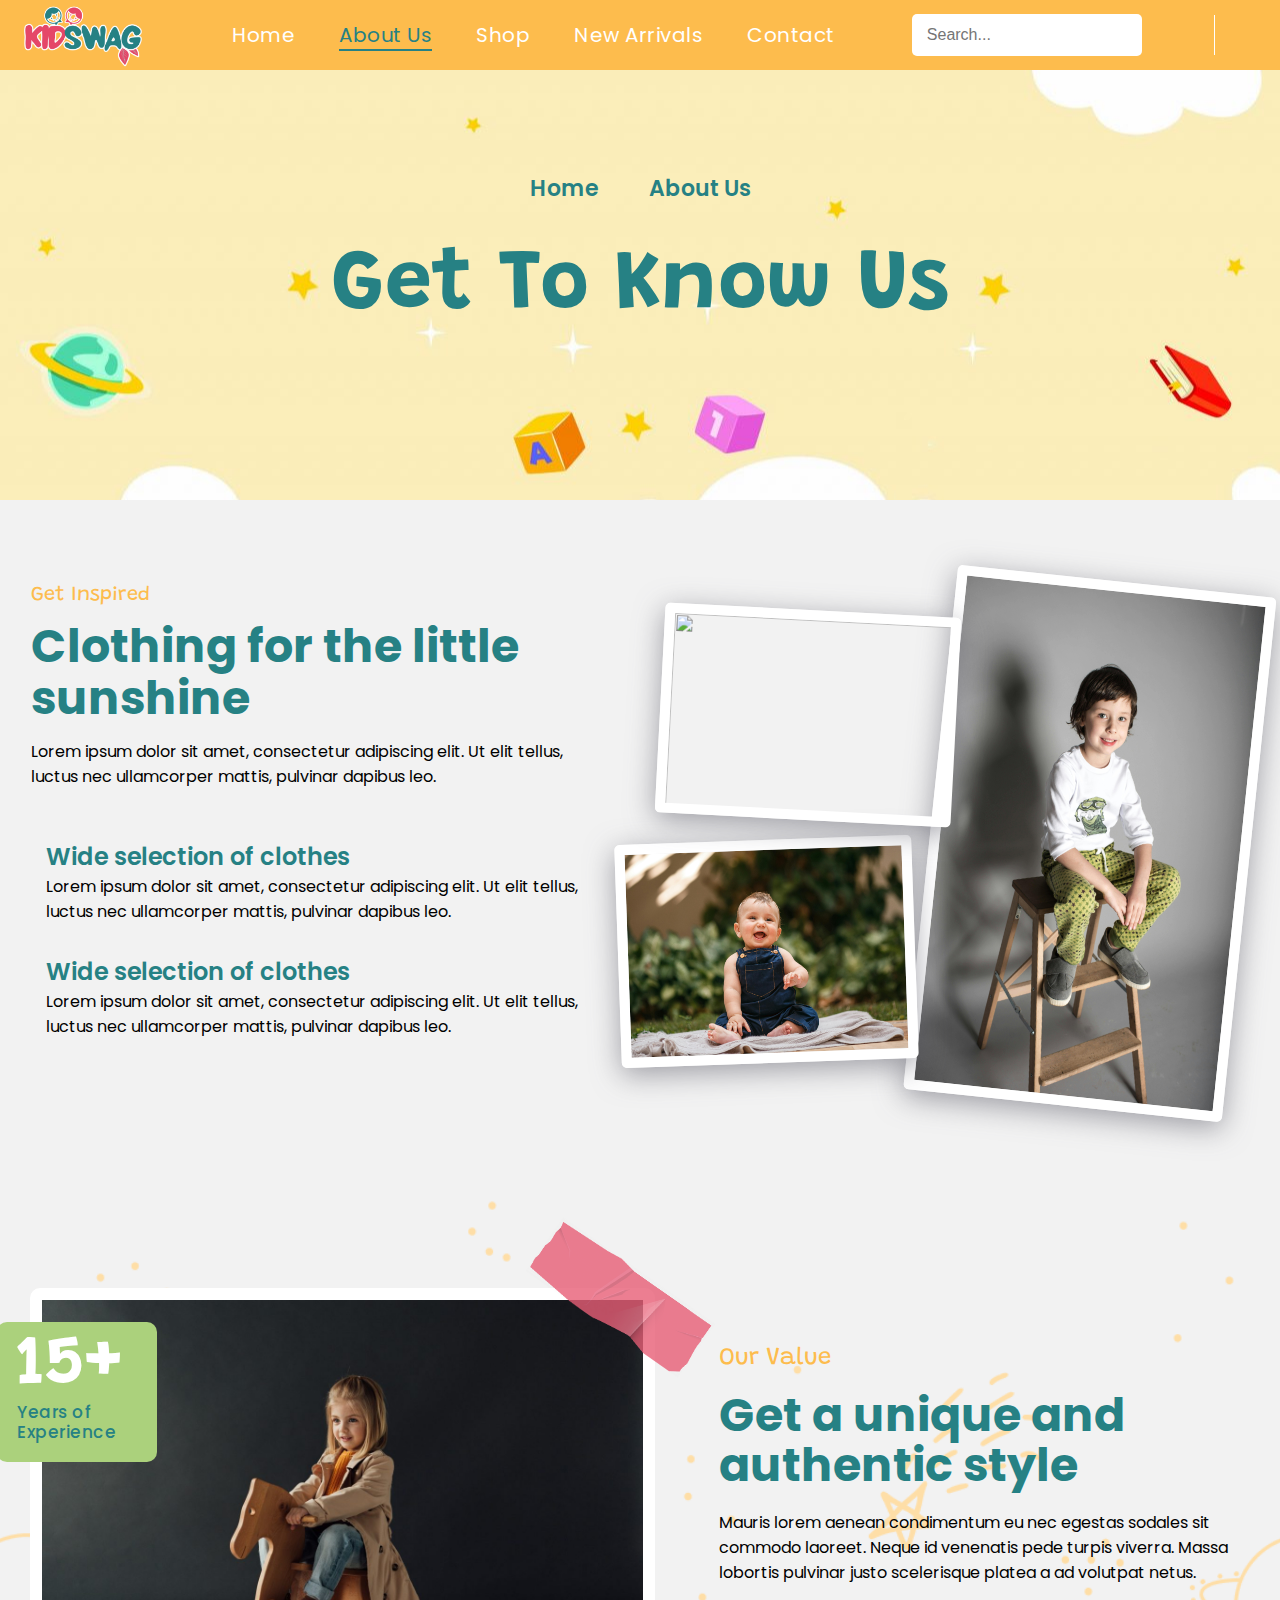
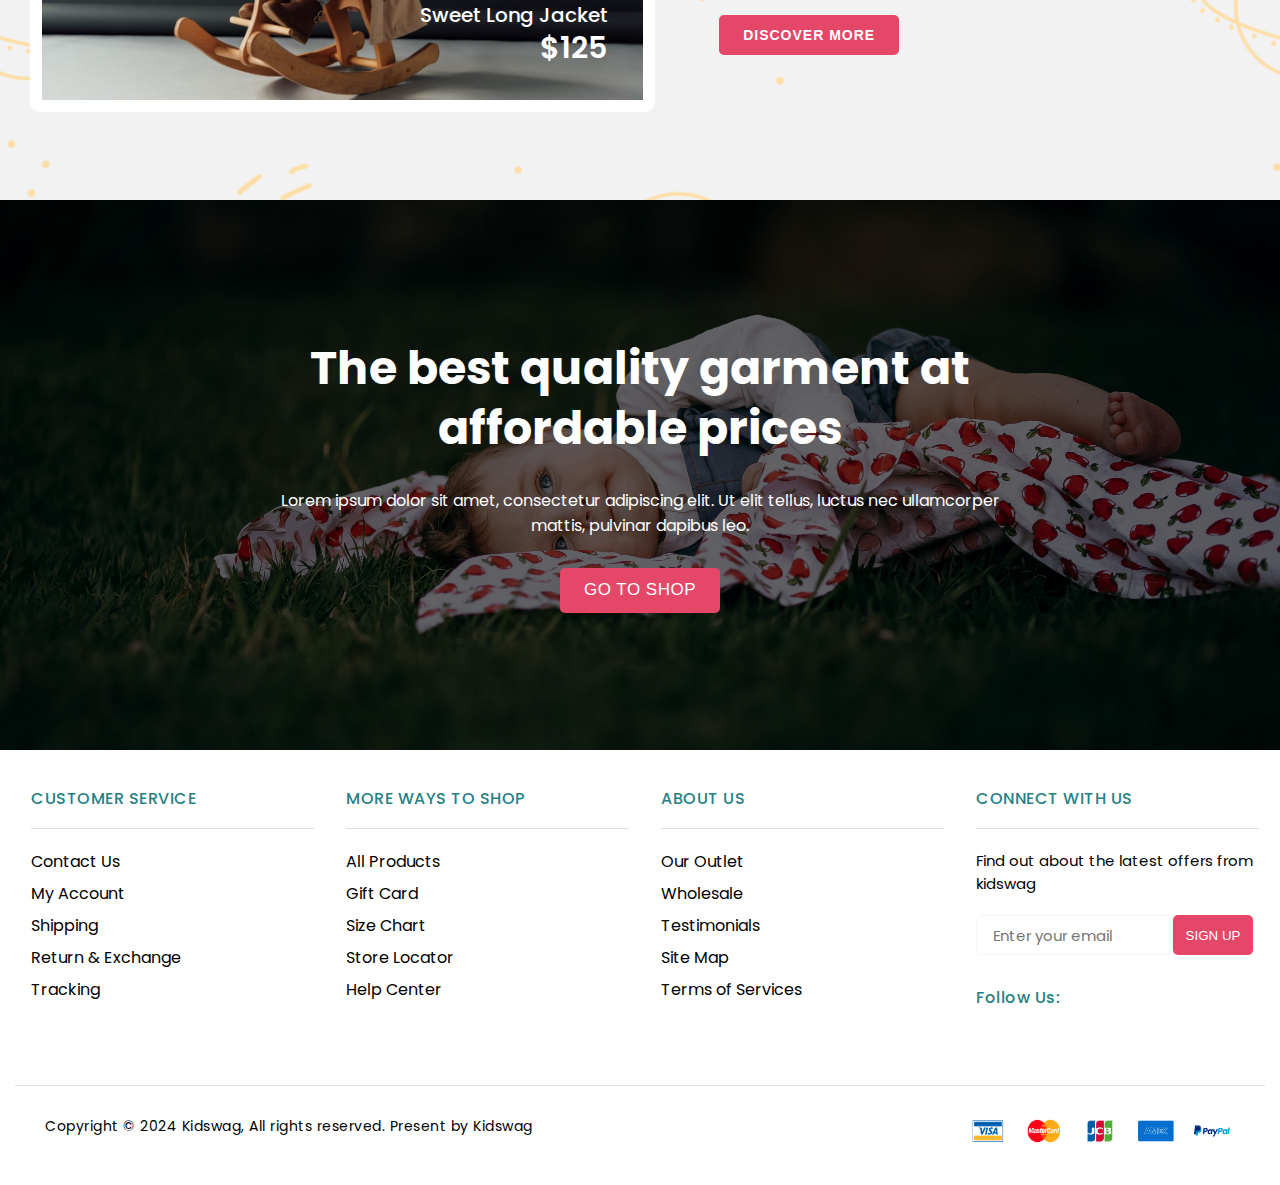
==== commit b357b0bb: "organized css files" ====
--- a/about.html
+++ b/about.html
@@ -6,7 +6,6 @@
     <title>About Us ─ Kidswag</title>
 
     <!-- link CSS -->
-    <!-- <link rel="stylesheet" href="./../02-CSS/02-AboutUs.css"> -->
     <link rel="stylesheet" href="./assets/css/style.css"> <!-- common style css -->
     <link rel="stylesheet" href="./assets/css/about.css"> <!-- about page css -->
 
@@ -24,16 +23,16 @@
         <div class="wrapper">
             <nav>
                 <div class="logo">
-                    <img src="./assets/images/Logo3 Final.png" alt="">
+                    <a href="./index.html"><img src="./assets/images/Logo3 Final.png" alt=""></a>
                 </div>
 
                 <ul>
                     <li>
-                        <a href="./index.html" onclick="home()" class="active" id="home">Home</a>
-                        <a href="./about.html" onclick="aboutUs()" id="about">About Us</a>
-                        <a href="./shop.html" onclick="shop()" id="shop">Shop</a>
-                        <a href="./new-arrival.html" onclick="newArrivals()" id="newArrival">New Arrivals</a>
-                        <a href="./contact.html" onclick="contact()" id="contact">Contact</a>
+                        <a href="./index.html" id="home">Home</a>
+                        <a href="./about.html" class="active" id="about">About Us</a>
+                        <a href="./shop.html" id="shop">Shop</a>
+                        <a href="./new-arrival.html" id="newArrival">New Arrivals</a>
+                        <a href="./contact.html" id="contact">Contact</a>
                     </li>
                 </ul>
 
@@ -52,7 +51,6 @@
             </nav>
         </div>
     </header>
-
 
     <!-- About Us -->
     <section class="about-us">
--- a/assets/css/style.css
+++ b/assets/css/style.css
@@ -568,7 +568,7 @@
 }
 
 /* New Arrival Show More Button */
-.show-more-cont input{
+.show-more-cont button{
     width: 200px;
     height: 50px;
     border-radius: 5px;
@@ -583,7 +583,7 @@
     margin-top: 10px;
     cursor: pointer;
 }
-.show-more-cont input:hover{
+.show-more-cont button:hover{
     background-color: var(--dark-pink-color);
     color: var(--white-color);
 }
--- a/assets/css/about.css
+++ b/assets/css/about.css
@@ -1,136 +1,3 @@
-*{
-    margin: 0;
-    padding: 0;
-    box-sizing: border-box;
-}
-:root{
-    /* Colors */
-    --yellow-color: #fdbc4d;
-    --dark-pink-color: #e54768;
-    --header-aqua-color:#83c0c3;
-    --text-green-color: #268184;
-    --background-grey-color: #f2f2f2;
-    --background-pista-color: #f3f8ed;
-    --light-pink-color: #eccada;
-    --black-color: #000000;
-    --white-color: #ffffff;
-    --new-light-color: #f5f3f0;
-    --text-grey-color: #898989;
-    --parrot-box-color: #abd17c;
-    --Footer-divider-color: #dfe0df;
-    --Footer-input-border-color:#f5f5f5;
-
-    /* Font Family */
-    --header-font: "Grandstander", cursive;
-    --body-font: "Poppins", sans-serif;
-}
-
-.wrapper{
-    max-width: 1250px;
-    margin: 0 auto;
-}
-
-/* Navbar */
-header{
-    width: 100%;
-    background-color: var(--yellow-color);
-    position: fixed;
-    z-index: 100;
-}
-
-nav{
-    height: 70px;
-    display: flex;
-    justify-content: space-between;
-    align-items: center;
-}
-
-#bar{
-    display: none;
-    flex-direction: column;
-    gap: 5px;
-}
-
-#bar p{
-    width: 33px;
-    height: 5px;
-    border-radius: 3px;
-}
-
-#bar-p1{
-    background-color: var(--dark-pink-color);
-}
-#bar-p2{
-    background-color: var(--white-color);
-}
-
-#bar-p3{
-    background-color: var(--text-green-color);
-}
-
-.logo img{
-    width: 140px;
-    height: 140px;
-    margin-top: 17px;
-    cursor: pointer;
-}
-
-nav ul li{
-    list-style: none;
-}
-
-nav ul li a{
-    margin: 0 20px;
-    text-decoration: none;
-    color: var(--white-color);
-    font-family: var(--body-font);
-    font-size: 20px;
-    font-weight: 400;
-    letter-spacing: 0.5px;
-}
-nav ul li a.active{
-    color: var(--text-green-color);
-    border-bottom: 2px solid var(--text-green-color);
-}
-
-nav ul li a:hover{
-    color: var(--text-green-color);
-    border-bottom: 2px solid var(--text-green-color);
-    transition:  0.5s ease;
-}
-
-.nav-input{
-    display: flex;
-    align-items: center;
-    gap: 15px;
-}
-
-.nav-input input{
-    width: 230px;
-    height: 42px;
-    border: 0;
-    outline: 0;
-    border-radius: 5px;
-    padding: 15px;
-    font-size: 16px;
-}
-
-.nav-input i{
-    color: var(--white-color);
-    font-size: 22px;
-}
-
-.nav-user{
-    display: flex;
-    align-items: center;
-    border-left: 1px solid var(--white-color);
-    height: 40px;
-}
-.nav-user i{
-    padding: 25px;
-    font-size: 22px;
-    color: var(--white-color);
-}
 
 /* About Us */
 .about-us{
@@ -167,431 +34,3 @@
     font-family: var(--header-font);
     color: var(--text-green-color);
 }
-
-/* Copied form main page */
-/* Get Inspired */
-.get-inspired{
-    background-color: var(--background-grey-color);
-}
-.inspired-cont{
-    width: 100%;
-    height: 700px;
-    display: flex;
-    padding: 60px 0;
-}
-
-.inspired{
-    width: 620px;
-    height: 520px;
-}
-.inspired-text{
-    display: flex;
-    flex-direction: column;
-    gap: 50px;
-    padding: 25px 50px 25px 16px;
-
-}
-
-.insp-text1{
-    display: flex;
-    flex-direction: column;
-    gap: 15px;
-}
-.inspired-text .insp-text1 span{
-    font-size: 20px;
-    color: var(--yellow-color);
-    font-family: var(--header-font);
-}
-
-.inspired-text .insp-text1 h2{
-    font-size: 46px;
-    line-height: 52px;
-    color: var(--text-green-color);
-    font-family: var(--body-font);
-}
-
-.inspired-text .insp-text1 p{
-    color: var(--black-color);
-    font-family: var(--body-font);
-}
-
-.insp-text2{
-    display: flex;
-    flex-direction: column;
-    gap: 30px;
-}
-
-.insp-txt{
-    display: flex;
-    gap: 15px;
-}
-
-.insp-txt h3{
-    color: var(--text-green-color);
-    font-family: var(--body-font);
-    font-weight: 600;
-    font-size: 24px;
-}
-
-.insp-txt p{
-    color: var(--black-color);
-    font-family: var(--body-font);
-}
-
-.insp-txt .icon i{
-    color: var(--dark-pink-color);
-    font-size: 30px;
-    margin-top: 3px;
-}
-
-.inspired-images{
-    display: flex;
-    padding-right: 30px;
-}
-
-.inspired-images img{
-    border: 10px solid white;
-    box-shadow: rgba(100, 100, 111, 0.6) 0px 7px 29px 0px;
-    border-radius: 5px;
-}
-
-#insp-img1{
-    width: 296px;
-    height: 210px;
-    transform: translate(25px, 50px) rotate(3deg);
-    position: relative;
-    z-index: 10;
-}
-#insp-img2{
-    width: 297px;
-    height: 223px;
-    transform: translate(-17px, 56px) rotate(-2deg);
-    position: relative;
-    z-index: 9;
-}
-
-#insp-img3{
-    width: 320px;
-    height: 527px;
-    transform: rotate(6deg) translate(0, 20px);
-}
-
-
-/* copied form main page */
-/* Unique Style */
-.unique-style{
-    width: 100%;
-    height: 600px;
-    background: url('./../images/print-background.png');
-    background-position: center;
-    background-repeat: no-repeat;
-    background-size: cover;
-    background-color: var(--background-grey-color);
-    display: flex;
-    padding: 30px;
-}
-
-.unique-cont{
-    width: 100%;
-    height: 100%;
-    display: flex;
-    align-items: center;
-}
-
-.unique-left-img{
-    width: 640px;
-    height: 424px;
-    border: 12px solid white;
-    border-radius: 10px;
-    background: url('./../images/Long\ jacket.jpg');
-    background-size: cover;
-    display: flex;
-    flex-direction: column;
-    justify-content: space-between;
-    align-items: flex-end;
-    padding: 35px;
-}
-.unique-left-img .pink-tape img{
-    width: 185px;
-    height: 65px;
-    transform: translate(105px, -70px) rotate(35deg);
-    opacity: 0.8;
-}
-.unique-left-img .green-box{
-    width: 160px;
-    height: 140px;
-    background-color: var(--parrot-box-color);
-    display: flex;
-    align-self: flex-start;
-    flex-direction: column;
-    border-radius: 10px;
-    transform: translate(-80px, -110px);
-    padding: 10px 1px 20px 20px;
-    
-}
-.unique-left-img .green-box span{
-    font-size: 70px;
-    font-weight: bold;
-    color: var(--white-color);
-    font-family: var(--header-font);
-}
-.unique-left-img .green-box p{
-    font-size: 17px;
-    color: var(--text-green-color);
-    line-height: 20px;
-    font-weight: 500;
-    font-family: var(--body-font);
-    letter-spacing: 0.5px;
-    
-}
-.unique-left-img .left-text{
-    color: var(--white-color);
-    font-family: var(--body-font);
-}
-.unique-left-img .left-text h2{
-    font-size: 20px;
-    font-weight: 500;
-}
-.left-text .left-text-span{
-    display: flex;
-    justify-content: flex-end;
-    line-height: 35px;
-}
-.left-text .left-text-span p{
-    font-size: 30px;
-    font-weight: 600;
-}
-
-.unique-right-text{
-    width: 640px;
-    height: 424px;
-    padding: 16px 16px 16px 64px;
-    display: flex;
-    flex-direction: column;
-    justify-content: center;
-    gap: 20px;
-}
-.unique-right-text span{
-    color: var(--yellow-color);
-    font-family: var(--header-font);
-    font-size: 24px;
-}
-
-.unique-right-text h2{
-    font-size: 46px;
-    line-height: 50px;
-    color: var(--text-green-color);
-    font-family: var(--body-font);
-}
-
-.unique-right-text p{
-    font-family: var(--body-font);
-    margin-bottom: 10px;
-}
-.unique-right-text button{
-    width: 180px;
-    height: 40px;
-    border: 0;
-    outline: 0;
-    border-radius: 5px;
-    background-color: var(--dark-pink-color);
-    color: var(--white-color);
-    letter-spacing: 1px;
-    font-weight: 600;
-    font-size: 14px;
-}
-.unique-right-text button:hover{
-    background-color: var(--yellow-color);
-    color: var(--black-color);
-}
-
-
-/* copied from main page */
-/* Animated Slider  */
-.animated-slider{
-    width: 100%;
-    height: 550px;
-    display: flex;
-    justify-content: center;
-    align-items: center;
-    background: linear-gradient(rgba(0, 0, 0, 0.6),rgba(0, 0, 0, 0.6)),
-    url('./../images/Hero-img-03.jpg');
-    background-position: center;
-    background-repeat: no-repeat;
-    background-size: cover;
-}
-.ani-slider-cont{
-    width: 740px;
-    height: 400px;
-    /* border: 1px solid red; */
-}
-
-.ani-slider-cont .slider-text{
-    width: 100%;
-    height: 100%;
-    display: flex;
-    flex-direction: column;
-    justify-content: center;
-    align-items: center;
-    align-items: center;
-    gap: 30px;
-    color: var(--white-color);
-    font-family: var(--body-font);
-    text-align: center;
-}
-
-.slider-text h2{
-    font-size: 46px;
-    line-height: 60px;
-}
-
-.slider-text button{
-    width: 160px;
-    height: 45px;
-    border-radius: 5px;
-    border: 0;
-    outline: 0;
-    background-color: var(--dark-pink-color);
-    color: var(--white-color);
-    letter-spacing: 0.5px;
-    font-weight: 500;
-    font-size: 17px;
-}
-.slider-text button:hover{
-    background-color: var(--yellow-color);
-    color: var(--black-color);
-}
-
-
-/* copied from main page */
-/* Footer */
-.footer-cont{
-    width: 100%;
-    height: 335px;
-    display: flex;
-    padding-top: 10px;
-}
-
-.footer-head{
-    display: flex;
-}
-.footer-cont .Fchild{
-    width: 315px;
-    height: 285px;
-    font-family: var(--body-font);
-    padding: 16px;
-}
-
-.Fchild h2{
-    color: var(--text-green-color);
-    padding: 10px 0 17px;
-    border-bottom: 1px solid var(--Footer-divider-color);
-    font-size: 16px;
-    font-weight: 500;
-    letter-spacing: 0.5px;
-}
-
-.Fchild .Fchild-text ul li{
-    display: flex;
-    flex-direction: column;
-    list-style: none;
-    padding: 20px 0;
-    gap: 7px;
-}
-.Fchild .Fchild-text ul li a{
-    text-decoration: none;
-    color: var(--black-color);
-}
-.Fchild .Fchild-text ul li a:hover{
-    color: var(--dark-pink-color);
-}
-.Fconnect-text{
-    display: flex;
-    flex-direction: column;
-    padding: 20px 0;
-    gap: 20px;
-}
-
-.Fchild-text p{
-    font-size: 15px;
-}
-
-.Fconnect-text .Finput{
-    display: flex;
-}
-.Fconnect-text .Finput input{
-    width: 197px;
-    height: 40px;
-    border: 1px solid var(--Footer-input-border-color);
-    padding: 8px 16px;
-    font-family: var(--body-font);
-    font-size: 15px;
-    border-radius: 5px;
-}
-
-.Fconnect-text .Finput button{
-    width: 80px;
-    height: 40px;
-    border: 0;
-    outline: 0;
-    background-color: var(--dark-pink-color);
-    color: var(--white-color);
-    border-radius: 5px;
-}
-.Fconnect-text .Finput button:hover{
-    background-color: var(--yellow-color);
-    color: var(--black-color);
-}
-
-.Fconnect-text #Fhead2 h2{
-    border-bottom: 0;
-    padding-bottom: 3px;
-}
-
-.Fconnect-text .Ficons{
-    display: flex;
-    gap: 20px;
-    width: 20px;
-    height: 20px;
-}
-.Fconnect-text .Ficons i{
-    height: 20px;
-    width: 20px;
-    color: var(--dark-pink-color);
-    font-size: 20px;
-}
-
-#Ficon3{
-    width: 22px;
-    margin-right: 3px;
-}
-#Ficon3{
-    width: 17px;
-}
-
-
-/* copied form main page */
-/* Footer Copyright */
-.footer-copy-cont{
-    display: flex;
-    justify-content: space-between;
-    width: 100%;
-    height: 100px;
-    border-top: 1px solid var(--Footer-divider-color);
-    padding: 30px;
-    font-family: var(--body-font);
-    font-size: 14px;
-    font-weight: 400;
-    letter-spacing: 0.5px;
-}
-
-.footer-copy-cont .footer-imgs{
-    display: flex;
-    gap: 10px;
-}
-
-.footer-copy-cont .footer-imgs img{
-    width: 46px;
-    height: 30px;
-}
-
